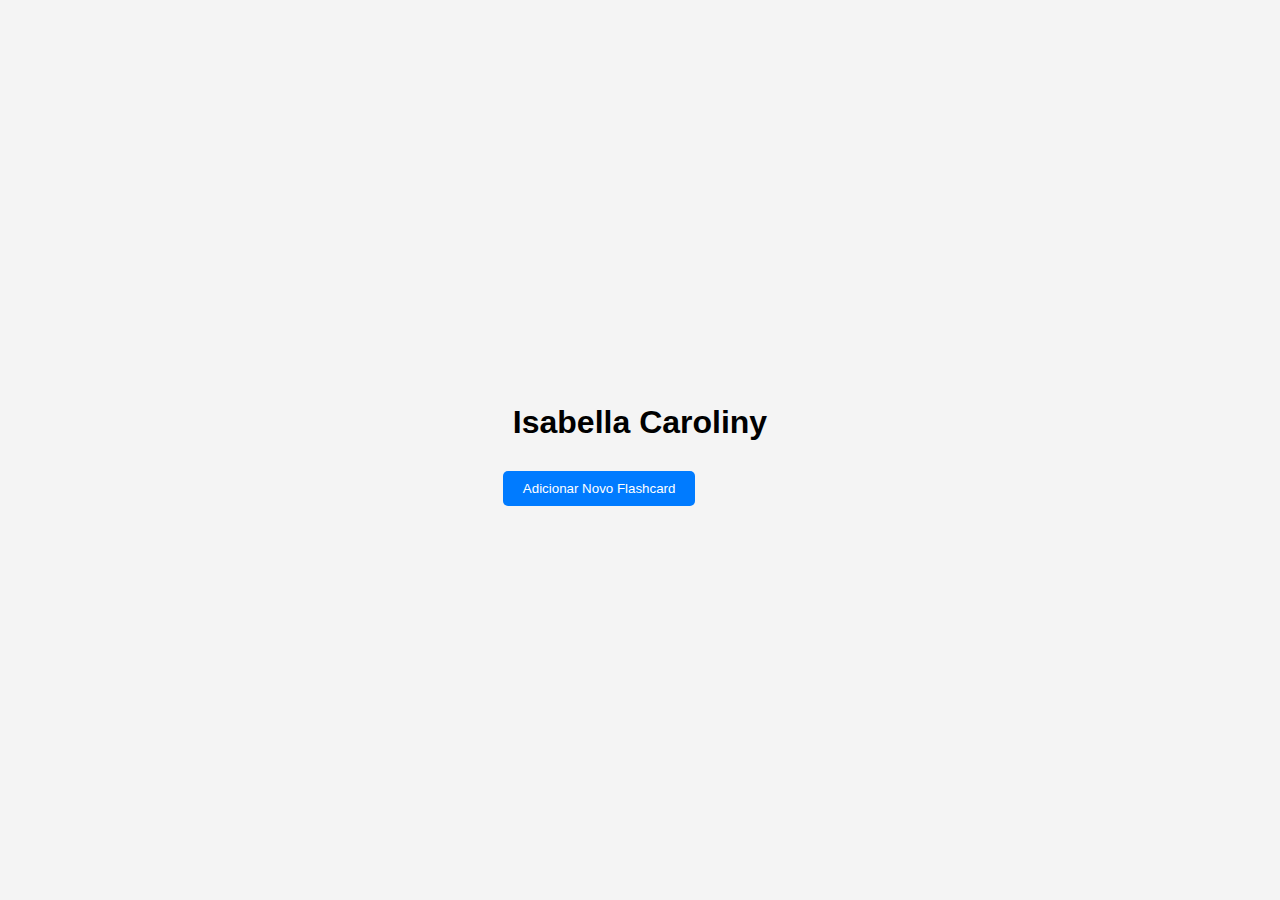
==== index.html @ 90aad296 "começo" ====
<!DOCTYPE html>
<html lang="pt-BR">
<head>
  <meta charset="UTF-8">
  <META name="viewport"
  content="width=device-width, initial-scale=1.0">

  <title>Flashcards</title>
  <link rel="stylesheet" href="styles.css">
  </head>

  <body>
    <div class="container">
      <h1>Isabella Caroliny</h1>
      <div id="flashcards"></div>
      <button id="add-card-btn">Adicionar Novo Flashcard</button>
      </div>
      <div id="card-form" class="hidden">
        <h2>Adicionar Flashcard</h2>
        <label for="front">Texto da frente:</label>
        <textarea id="front" rows="2"></textarea>
        <label for="back">Texto do Verso:</label>
        <textarea id="back" rows="2"></textarea>
        <button id="save-card-btn">Salvar</button>
        <button id="cancel-btn">Cancelar</button>
        </div>

        <script src="script.js"></script>
        </body>
        </html>
---- styles.css ----
body {
  font-family: 'Arial', sans-serif;
  background-color: #f4f4f4;
  margin: 0;
  padding: 0;
  display: flex;
  flex-direction: column;
  align-items: center;
  justify-content: center;
  min-height: 100vh;
}

h1 {
  margin: 20px;
}

.contaier {
  width: 100%;
  max-width: 600px;
  text-align: center;
}

#flashcards {
  dispaly: flex;
  flex-wrap: wrap;
  justify-content: center;
}

.flashcard {
  width: 150px;
  height: 100px;
  margin: 10px;
  background: #fff;
  box-shadow: 0 2px 4px rgba(0, 0, 0, 0.1);
  border-radius: 8px;
  display: flex;
  align-items: center;
  justify-content: center;
  text-align: center;
  cursor: pointer;
  transform-style: preserve-3d;
  transition: transform 0.6s;
  position: relative;
}

.flashcard.flip {
  transform: rotateY(180deg);
}

.flashcard div {
  position: absolute;
  width: 100%;
  height: 100%;
  backface-visibility: hidden;
  display: flex;
  align-items: center;
  justify-content: center;
  padding: 10px;
}

.flashcard .back {
  transform: rotateY(180deg);
  background-color: #f8d7da;
}

button {
  padding: 10px 20px;
  margin: 10px;
  border: none;
  border-radius: 5px;
  background-color: #007BFF;
  color: white;
  cursor: pointer;
}

button:hover {
  background-color: #0056b3;
}

#card-form {
  display: none;
  background: white;
  padding: 20px;
  box-shadow: 0 4px 8px rgba(0, 0, 0, 0.1);
  border-radius: 8px;
  max-width: 400px;
  text-align: left;
}

.hidden {
  display: none;
}

textarea {
  width: 100%;
  margin-bottom: 10px;
  padding: 8px;
  border-radius: 5px;
  border: 1px solid #ccc;
}
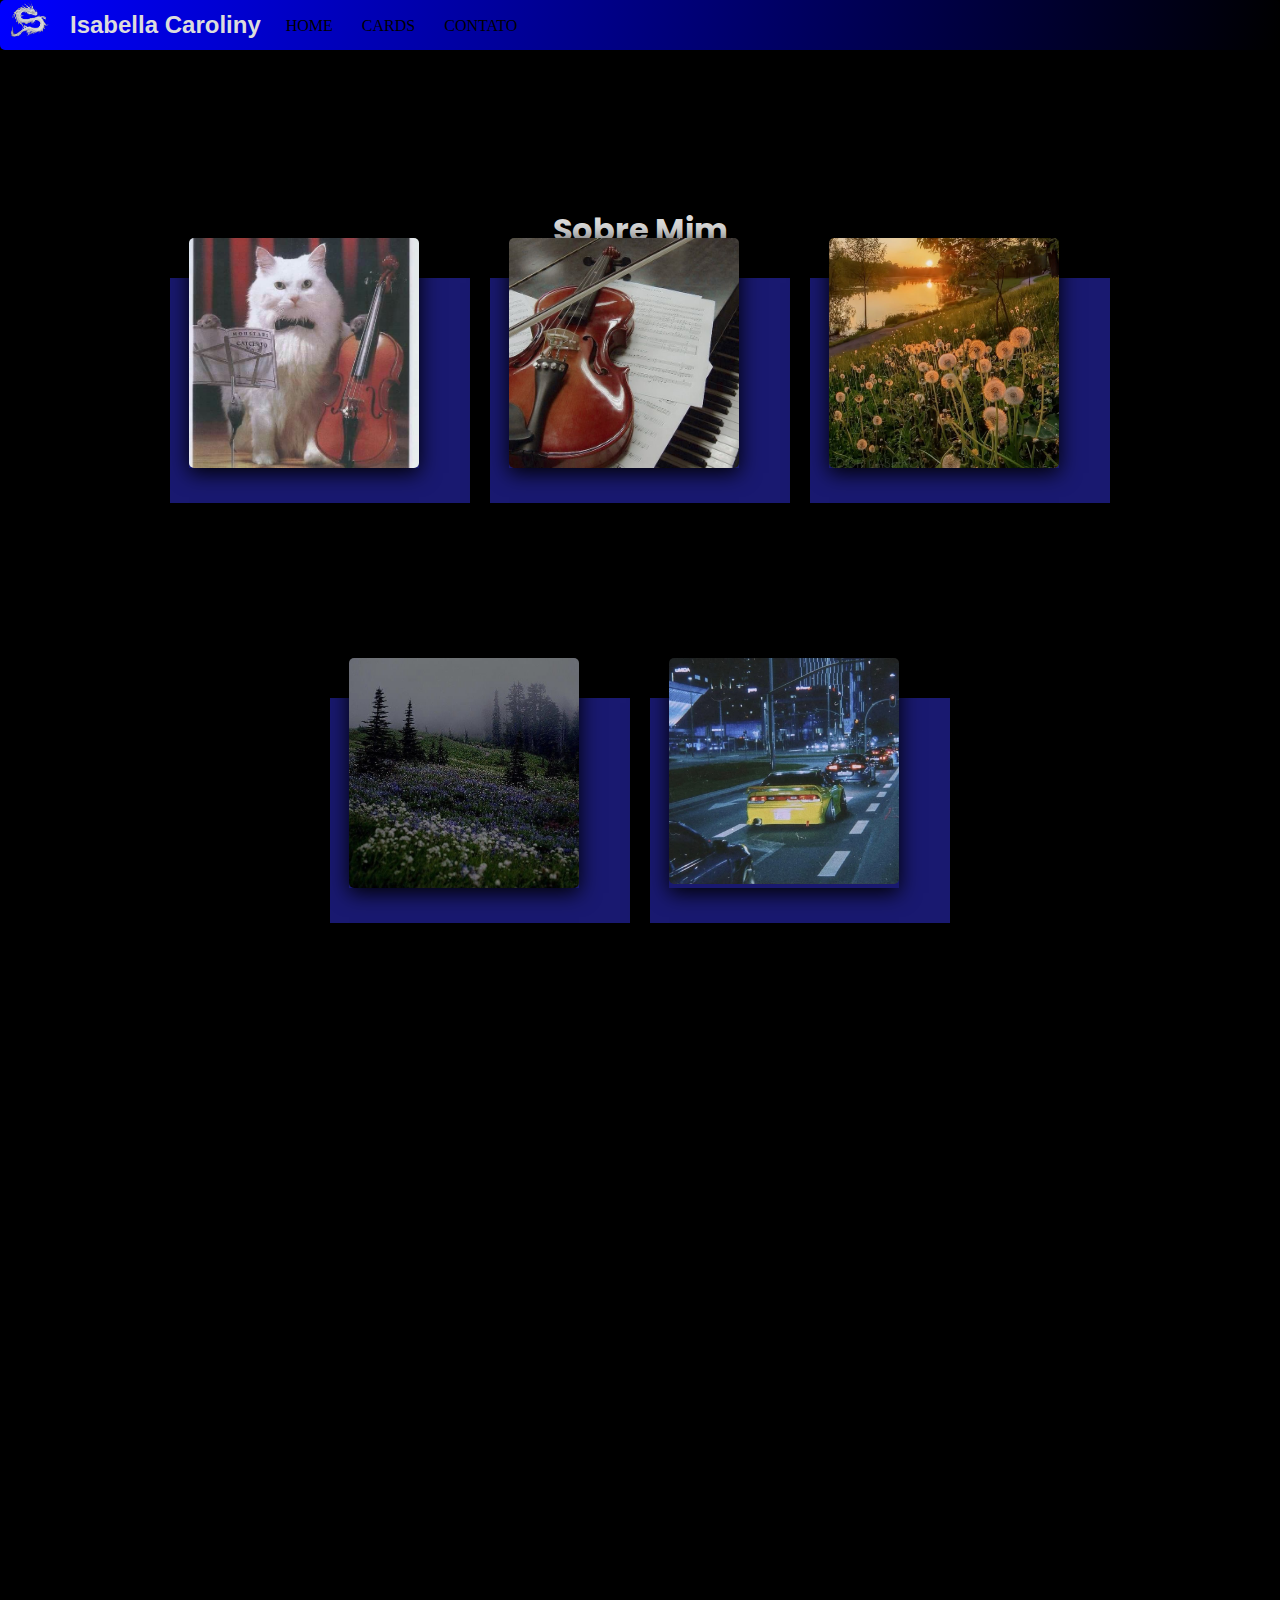
==== commit 6b391d0d: "quase terminado, eu acho" ====
--- a/index.html
+++ b/index.html
@@ -4,27 +4,97 @@
   <meta charset="UTF-8">
   <META name="viewport"
   content="width=device-width, initial-scale=1.0">
+  <link rel="stylesheet" type="text/css" href="styles.css">
+  <link rel="stylesheet" href="script.js">
+  <title>Isabella</title>
 
-  <title>Flashcards</title>
-  <link rel="stylesheet" href="styles.css">
   </head>
 
   <body>
+    <header>
+      <h1><img src="logo2.png" id="logo"></h1>
+      <h2>Isabella Caroliny</h2>
+      <nav>
+      <ul>
+        <li><a href="home.html">Home</a></li>
+        <li><a href="index.html">Cards</a></li>
+        <li><a href="contato.html">contato</a></li>
+        </ul>
+        </nav>
+    </header>
+
+    <h1 id="sobre">Sobre Mim</h1>
+
     <div class="container">
-      <h1>Isabella Caroliny</h1>
-      <div id="flashcards"></div>
-      <button id="add-card-btn">Adicionar Novo Flashcard</button>
+      <div class="card">
+        <div class="imgBox">
+          <img src="gato2.jpg" alt="sobreMim">
+        </div>
+          <div class="content">
+            <h3>Sobre Mim</h3>
+            <p>Meu nome é Isabella Caroliny, tenho 17 anos. Estou cursando o último ano do ensino médio,
+              por isso estou me esforçando ao máximo nos estudos para poder entrar na universidade ano que vem.
+              Mesmo que atualmente eu tenha me interessado pela área de desenvolvimento de sistemas, não predendo entrar em nenhum
+              curso com relação a isso, quero fazer curso de medicina e me especializar em neurologia que tem sido um grande sonho meu à muito tempo.</p>
+          </div>
       </div>
-      <div id="card-form" class="hidden">
-        <h2>Adicionar Flashcard</h2>
-        <label for="front">Texto da frente:</label>
-        <textarea id="front" rows="2"></textarea>
-        <label for="back">Texto do Verso:</label>
-        <textarea id="back" rows="2"></textarea>
-        <button id="save-card-btn">Salvar</button>
-        <button id="cancel-btn">Cancelar</button>
+      <div class="card">
+        <div class="imgBox">
+          <img src="violin.jpg" alt="hobby">
         </div>
+          <div class="content">
+            <h3>Coisas que eu gosto</h3>
+            <p>Falando do que eu gosto, nunca posso deixar de mencionar a música que é algo q amo desde criança,
+               adoro tocar meus instrumentos, mas meu favorito de todos é o violino, por isso também me apaixonei
+               pelas músicas clássicas que costumo ouvir enquanto leio livros. Não a muito tempo, descobri um novo passatempo
+               que é pintar quadros, nunca na minha vida imaginei que pudesse fazer isso, mas depois da primeira vez, nunca mais quis parar.
+               E junto com a felicidade de pintar, logo comecei a gostar de galerias de arte. Mas é claro que meus gostos não giram completamente
+              em torno das artes, também amo muito carros, gosto de estudar sobre marcas, motores, potência, modelos... E atualmente penso que
+              se eu não puder ser médica, então irei trabalhar em alguma empresa de carros como engenheira.</p>
+          </div>
+      </div>
+      <div class="card">
+        <div class="imgBox">
+          <img src="futuro2.jpg" alt="planosFuturos">
+        </div>
+          <div class="content">
+            <h3>Planos pro futuro</h3>
+            <p>No próximo ano quero entrar na Universidade e estudar medicina, se conseguir, farei minha especialização em neurologia
+              e atuar na área como cirurgiã. Não tenho ambições financeiras nessa área profissional, meu único intuito é apenas ajudar as pessoas.
+              E sobre planos familiares, não penso muito sobre isso, então, no momento, planejo apenas morar sozinha e ter o suficiente para viver
+              confortável.</p>
+          </div>
+      </div>
+      <div class="card">
+        <div class="imgBox">
+          <img src="futuro.jpg" alt="sonhos">
+        </div>
+          <div class="content">
+            <h3>Meus sonhos</h3>
+            <p>Meu sonho é viajar pra outros países, conhecer novas culturas e as principais delas seriam o Japão,
+              por já ter afinidade com o idioma e por ser um lugar onde tem encontros famosos de carros. Também gostaria de visitar museus e bibliotecas na França,
+              Portugal, Inglaterra e Espanha. Assistir a concertos na Itália e Alemanha. Passear pelo famoso bairro de GangNam na Coréia. E conhecer os alpes suíços. </p>
+          </div>
+      </div>
+      <div class="card">
+        <div class="imgBox">
+          <img src="fifthCard.jpg" alt="carros">
+        </div>
+          <div class="content">
+            <h3>Carros favoritos</h3>
+            <p>Como estava sem ideia do que mais poderia dizer sobre mim, então falarei sobre alguns carros que gosto.
+              O primeiro deles é o Mazda RX7 que é um automóvel desportivo produzido pela empresa japonesa Mazda entre
+              1978 e 2002. Possui tração traseira e motor de até 280 cavalos de potência. Segundo: Toyota GR Supra que
+              está disponível com dois motores, um motor de 4 cilindros em linha de 2.0 litros e um motor de 6 cilindros
+              em linha de 3.0 litros. Com o turbocompressor twin-scroll e injeção direta de combustível, os dois motores
+              disponíveis produzem assim 258cv e 340Cv de potência com uma aceleração dos 0 aos 100Km/h em 5,2
+              e 4,3 segundos, respetivamente. Terceiro: Toyota Supra MK4  e o motor 2JZ-GTE é o coração do Toyota Supra MK4
+              com 3,0 litros e 6 cilindros em linha, ele possui dois turbocompressores e gera uma potência impressionante de
+              280 cv, com um torque de 318 Nm. Apesar de ser limitado a 280 cv de fábrica, a capacidade de modificação do 2JZ-GTE
+              é lendária, permitindo que o Supra atinja potências muito maiores, facilmente superando a marca de 1.000 cv com as modificações certas.</p>
+          </div>
+      </div>
+    </div>
 
-        <script src="script.js"></script>
-        </body>
-        </html>  
+    </body>
+        </html>
--- a/styles.css
+++ b/styles.css
@@ -1,100 +1,206 @@
-body {
-  font-family: 'Arial', sans-serif;
-  background-color: #f4f4f4;
+@import url('https://fonts.googleapis.com/css2?family=Poppins:wght@400;500;600;700;800&display=swap');
+
+* {
   margin: 0;
   padding: 0;
+  box-sizing: border-box;
+  font-family: "Poppins", serif;
+}
+body {
+  display: flex;
+  justify-content: center;
+  align-items: center;
+  margin: 0;
+  padding: 0;
+  min-height: 100vh;
+  background: black;
+}
+
+header {
+position: absolute;
+width: 100%;
+top: 0;
+height: 50px;
+background: linear-gradient(100deg, #0000FF, #000000);
+align-items: center;
+border-radius: 5px;
+display: inline-flex;
+}
+
+#sobre {
+  text-align: center;
+  position: absolute;
+  color: #DCDCDC;
+  display: flex;
+  margin-top: -590px;
+  color: #DCDCDC;
+}
+
+#logo {
+  width: 60px;
+  height: 60px;
+  margin-top: 10px;
+}
+
+h2 {
+  margin: 10px;
+  font-family: sans-serif;
+  color: #DCDCDC;
+  display: inline;
+}
+
+nav li {
+  display: inline;
+  margin: 0 10px 0 15px;
+}
+
+nav a {
+  text-transform: uppercase;
+  font-family: fantasy;
+  color: #000000;
+  text-decoration: none;
+}
+
+nav a:hover {
+  color: #A9A9A9;
+}
+
+.container {
+  width: 1100px;
+  margin-top: 150px;
+  display: flex;
+  justify-content: center;
+  align-items: center;
+  flex-wrap: wrap;
+  padding: 30px;
+  position: relative;
+  min-height: 100vh;
+}
+
+.container .card {
+  max-width: 300px;
+  height: 225px;
+  background: midnightblue;
+  margin: 30px 10px;
+  padding: 20px 15px;
   display: flex;
   flex-direction: column;
-  align-items: center;
-  justify-content: center;
-  min-height: 100vh;
-}
-
-h1 {
-  margin: 20px;
-}
-
-.contaier {
+  box-shadow: 0 5px 20px rgba(0, 0, .5);
+  transition .3s ease-in-out;
+}
+
+.container .card:hover {
+height: auto;
+}
+
+.container .card .imgBox {
+  position: relative;
+  top: -60px;
+  left: 4px;
+  width: 230px;
+  height: 230px;
+  z-index: 1;
+  box-shadow: 0 5px 20px rgba(0, 0, .2);
+}
+
+.container .card .imgBox img {
+  max-width: 100%;
+  border-radius: 5px;
+}
+
+.container .card .content {
+  margin-top: -140px;
+  padding: 10px 15px;
+  color: #111;
+  visibility: hidden;
+  opacity: 0;
+  transition: .3s ease-in-out;
+}
+
+.container .card:hover .content {
+  color: #DCDCDC;
+  visibility: visible;
+  opacity: 1;
+  margin-top: -40px;
+  transition-delay: .2s;
+}
+
+.perfil {
+  border-radius: 500px;
+  max-width: 100%;
+  height: auto;
+  display: flex;
+  margin-top: 200px;
+  position: relative;
+}
+
+.container_eu {
+  display: flex;
+  flex-wrap: wrap;
+  align-items: center;
+  max-width: 900px;
+  gap: 20px;
   width: 100%;
-  max-width: 600px;
+}
+
+.eu {
+  color: white;
+  display: flex;
+  flex: 1;
+  text-align: justify;
+  text-decoration: none;
+  list-style: none;
+  padding: 0;
+  margin-top: 200px;
+}
+
+.eu li {
+    background: black;
+    margin: 8px 0;
+    padding: 10px;
+    border-radius: 4px;
+}
+
+.botao_container {
+  width: 100%;
+  margin-top: 200px;
+  align-items: center;
+  margin-left: 30%;
+}
+
+.botao {
+  background-color: midnightblue;
+  font-size: 50px;
+  border-radius: 5px;
+  padding: 0.5em;
+  color: #dcdcdc;
+  display: inline-block;
+  text-decoration: none;
+  transition: background-color 0.3s ease;
+}
+
+.botao:hover {
+  background-color: #0000FF;
+  color: black;
+}
+
+.footer {
   text-align: center;
-}
-
-#flashcards {
-  dispaly: flex;
-  flex-wrap: wrap;
-  justify-content: center;
-}
-
-.flashcard {
-  width: 150px;
-  height: 100px;
-  margin: 10px;
-  background: #fff;
-  box-shadow: 0 2px 4px rgba(0, 0, 0, 0.1);
-  border-radius: 8px;
-  display: flex;
-  align-items: center;
-  justify-content: center;
-  text-align: center;
-  cursor: pointer;
-  transform-style: preserve-3d;
-  transition: transform 0.6s;
-  position: relative;
-}
-
-.flashcard.flip {
-  transform: rotateY(180deg);
-}
-
-.flashcard div {
-  position: absolute;
   width: 100%;
-  height: 100%;
-  backface-visibility: hidden;
-  display: flex;
-  align-items: center;
-  justify-content: center;
-  padding: 10px;
-}
-
-.flashcard .back {
-  transform: rotateY(180deg);
-  background-color: #f8d7da;
-}
-
-button {
-  padding: 10px 20px;
-  margin: 10px;
-  border: none;
-  border-radius: 5px;
-  background-color: #007BFF;
-  color: white;
-  cursor: pointer;
-}
-
-button:hover {
-  background-color: #0056b3;
-}
-
-#card-form {
-  display: none;
-  background: white;
-  padding: 20px;
-  box-shadow: 0 4px 8px rgba(0, 0, 0, 0.1);
-  border-radius: 8px;
-  max-width: 400px;
-  text-align: left;
-}
-
-.hidden {
-  display: none;
-}
-
-textarea {
-  width: 100%;
-  margin-bottom: 10px;
-  padding: 8px;
-  border-radius: 5px;
-  border: 1px solid #ccc;
-}
+  margin-top: 20px;
+  padding: 10px 0;
+  background: linear-gradient(100deg, #0000FF, #000000);
+  font-size: 10px;
+  color: #DCDCDC;
+  position: relative;
+}
+
+@media (max-width: 768px) {
+  .container_eu {
+    flex-direction: column;
+  }
+
+  .perfil, .eu {
+    max-width: 100%;
+  }
+}
